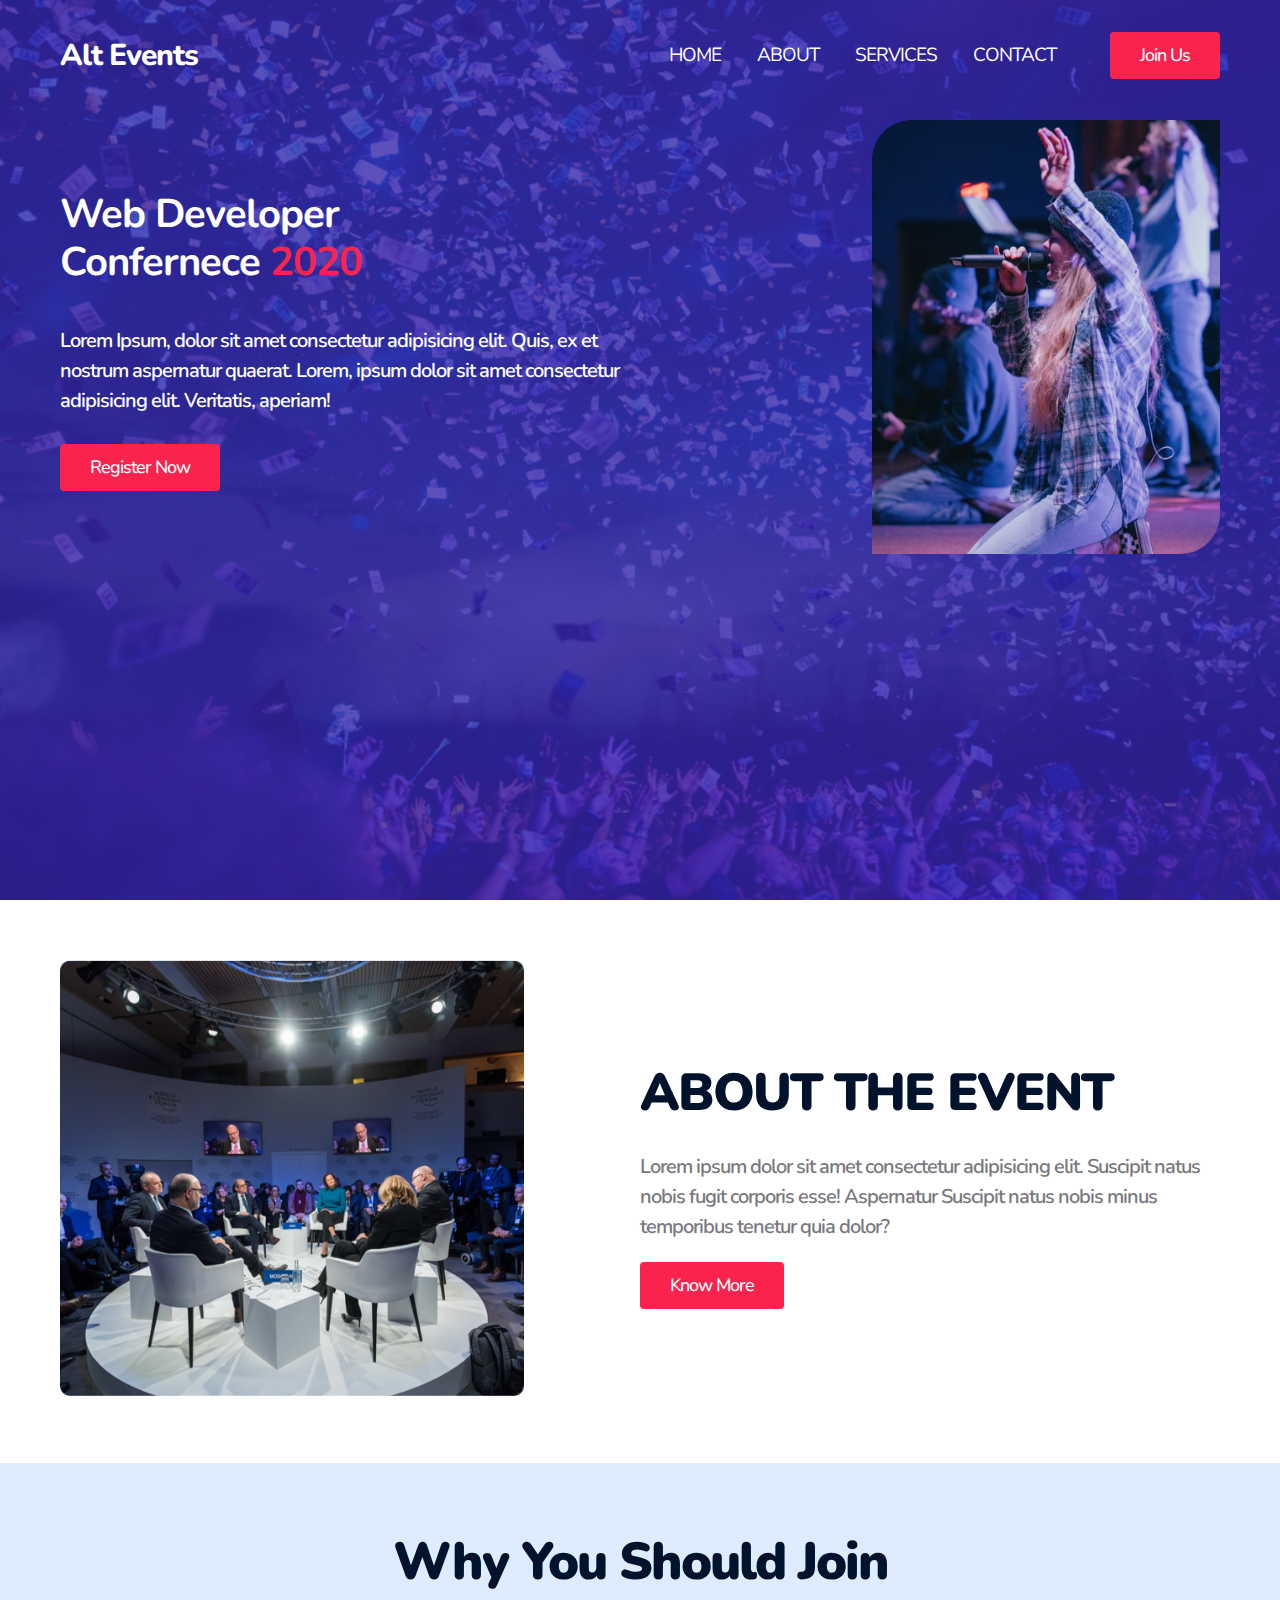
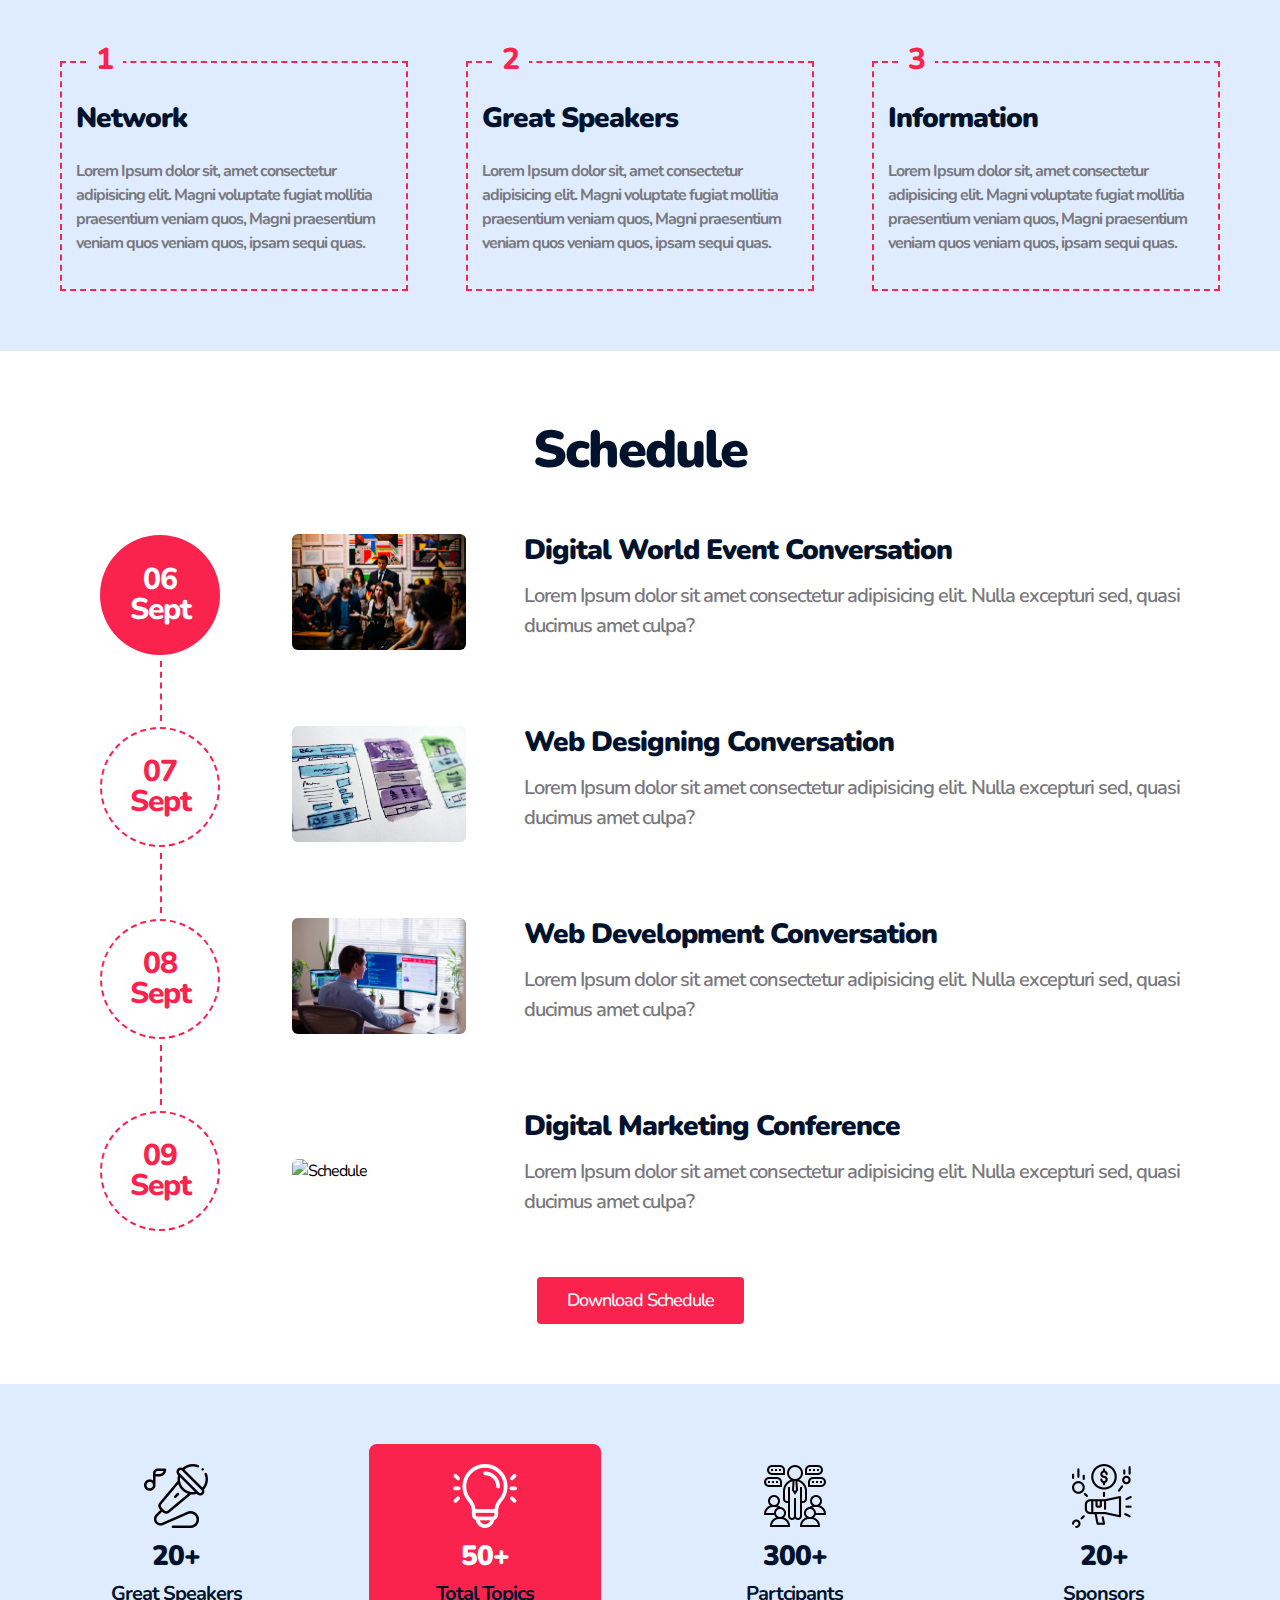
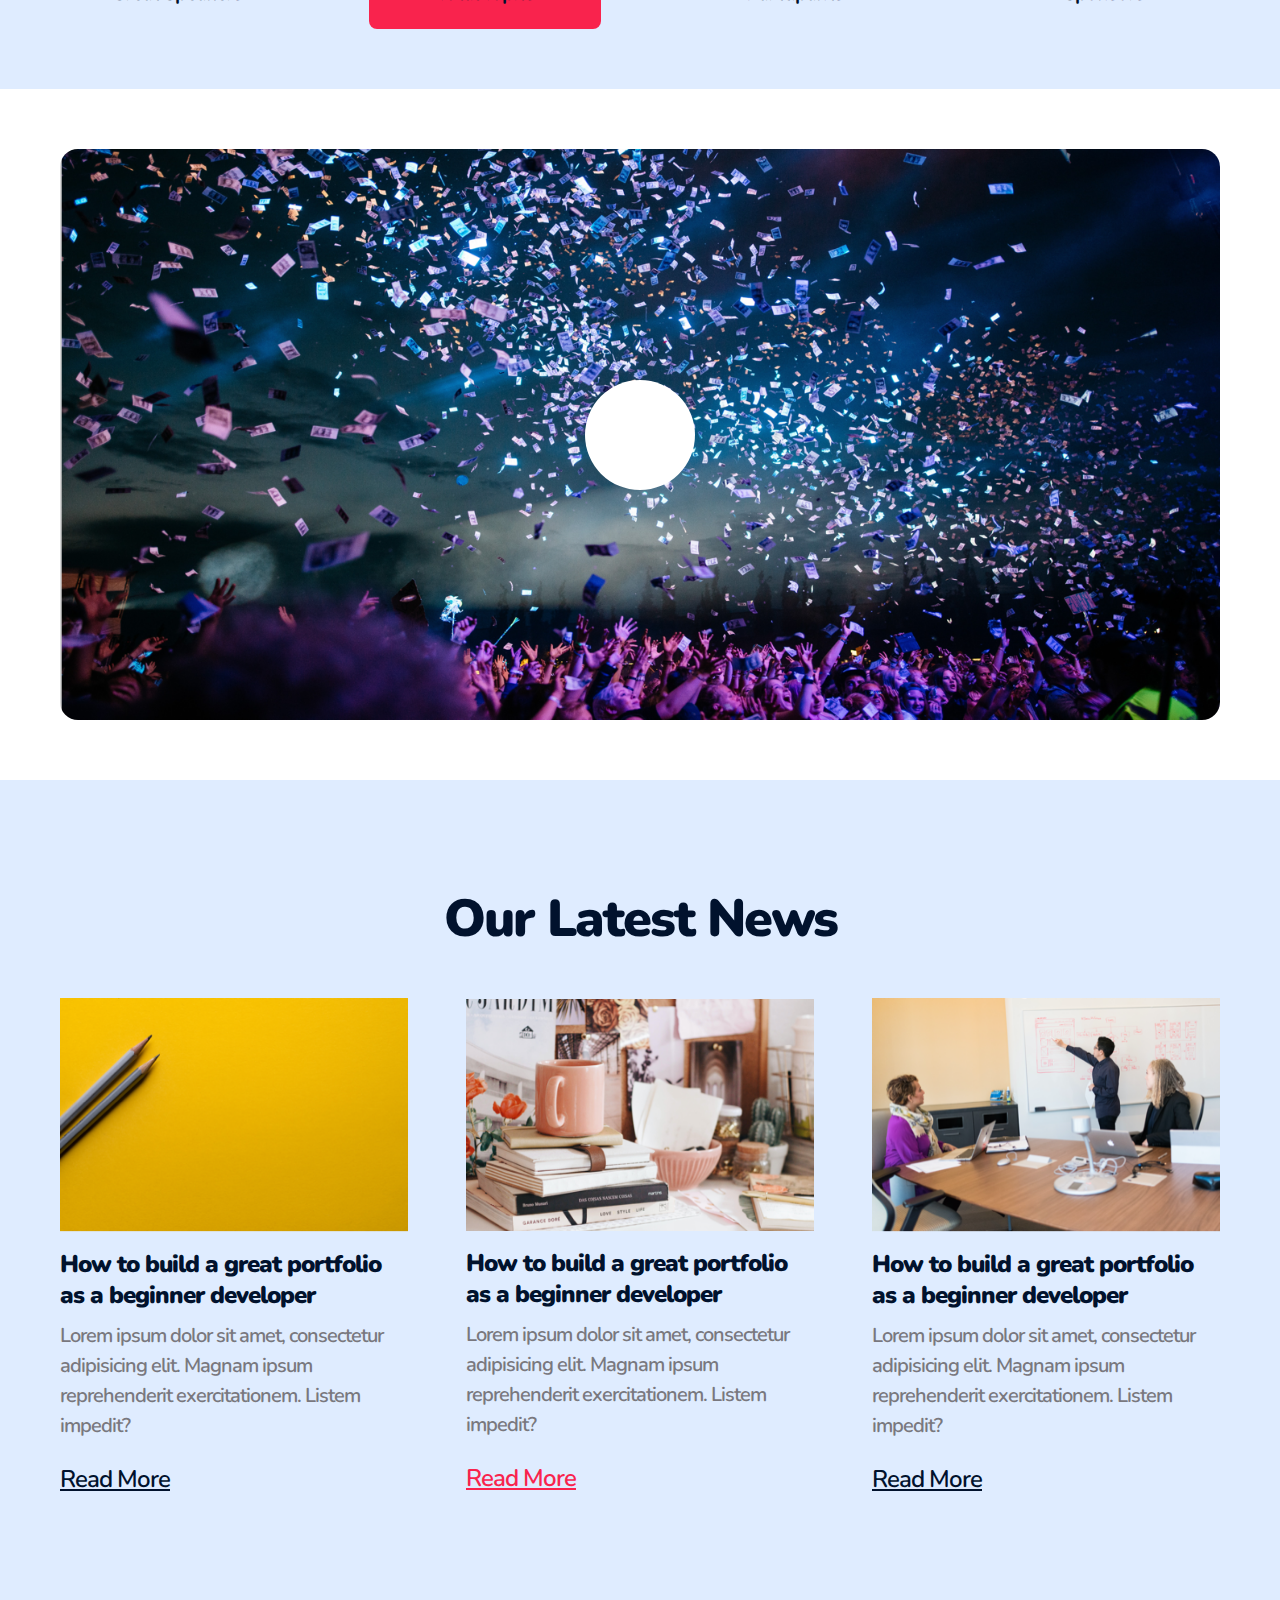
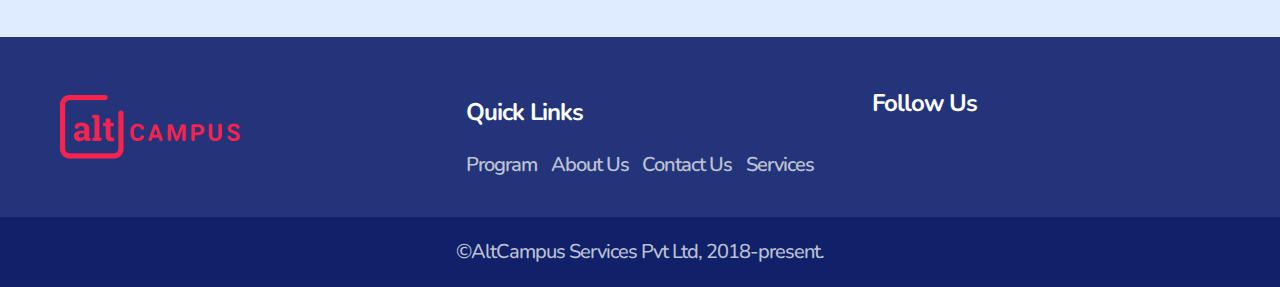
==== block-BHaacn/index.html @ 55eaadce "v1" ====
<!DOCTYPE html>
<html lang="en">
<head>
    <meta charset="UTF-8">
    <meta http-equiv="X-UA-Compatible" content="IE=edge">
    <meta name="viewport" content="width=device-width, initial-scale=1.0">
    <!-- CSS -->
    <link rel="stylesheet" href="root/css/style.css">
    <!-- Fonts -->
    <link rel="preconnect" href="https://fonts.googleapis.com">
<link rel="preconnect" href="https://fonts.gstatic.com" crossorigin>
<link href="https://fonts.googleapis.com/css2?family=Nunito:wght@300;400;500;600;700;800;900&display=swap" rel="stylesheet">

    <!-- Icons -->
    <script src="https://kit.fontawesome.com/0893569ec1.js" crossorigin="anonymous"></script>

    <title></title>
</head>
<body>
    <header class="header">
        <nav class="container flex justify-btwn item-center">
            <a class="logo" href="#">Alt Events</a>
            <ul class="menu flex item-center">
                <li><a href="#">home</a></li>
                <li><a href="#">about</a></li>
                <li><a href="#">services</a></li>
                <li><a href="#">contact</a></li>
                <li class="padright0"><a class="btn" href="#">join us</a></li>
            </ul>
        </nav>        
    </header>
    <main>
        <!-- Banner -->
        <section class="banner space120">
            <article class="flex justify-btwn item-center container">
                <div class="flex50">
                    <h1>Web Developer <br>
                        Confernece <strong class="primary">2020</strong></h1>
                    <p class="space40">Lorem Ipsum, dolor sit amet consectetur adipisicing elit. Quis, ex et nostrum aspernatur quaerat. Lorem, ipsum dolor sit amet consectetur adipisicing elit. Veritatis, aperiam!</p>
                    <a class="btn" href="#">register now</a>
                </div>
                <div class="flex30">
                    <img class="width100" src="root/media/hero.png" alt="AltEvent">
                </div>
            </article>
        </section>
        <!-- About -->
        <section class="about space60">
            <article class="container flex item-center justify-btwn">
                <div class="flex40">
                    <img class="width100" src="root/media/about.png" alt="About">
                </div>
                <div class="flex50">
                    <h2 class="heading">About the event</h2>
                    <p class="space20">Lorem ipsum dolor sit amet consectetur adipisicing elit. Suscipit natus nobis fugit corporis esse! Aspernatur Suscipit natus nobis minus temporibus tenetur quia dolor?</p>
                    <a class="btn" href="#">know more</a>
                </div>
            </article>
        </section>
        <!-- Join -->
        <section class="join space60">
            <div class="container">
                <h2 class="heading center">Why You Should Join</h2>
                <div class="flex justify-btwn item-center space60 padbtm0">
                    <article class="flex30">
                        <div class="txt">
                            <span class="article-no heading">1</span>
                            <h3 class="heading">Network</h3>
                            <p>Lorem Ipsum dolor sit, amet consectetur adipisicing elit. Magni voluptate fugiat mollitia praesentium veniam quos, Magni praesentium veniam quos veniam quos, ipsam sequi quas.</p>
                        </div>
                    </article>
                    <article class="flex30">
                        <div class="txt">
                            <span class="article-no heading">2</span>
                            <h3 class="heading">Great Speakers</h3>
                            <p>Lorem Ipsum dolor sit, amet consectetur adipisicing elit. Magni voluptate fugiat mollitia praesentium veniam quos, Magni praesentium veniam quos veniam quos, ipsam sequi quas.</p>
                        </div>
                    </article>
                    <article class="flex30">
                        <div class="txt">
                            <span class="article-no heading">3</span>
                            <h3 class="heading">Information</h3>
                            <p>Lorem Ipsum dolor sit, amet consectetur adipisicing elit. Magni voluptate fugiat mollitia praesentium veniam quos, Magni praesentium veniam quos veniam quos, ipsam sequi quas.</p>
                        </div>
                    </article>
                </div>
            </div>
        </section>
        <!-- Schedule -->
        <section class="schedule space60">
            <div class="container">
                <h2 class="heading center">Schedule</h2>
                <div class="space40">
                    <article class="flex item-center justify-btwn">
                        <div class="flex15">
                            <time class="active center" datetime="">06 <br>
                                Sept</time>
                        </div>
                        <div class="flex15">
                            <img class="width100" src="root/media/schedule-01.jpg" alt="Schedule">
                        </div>
                        <div class="flex60">
                            <h3 class="heading">Digital World Event Conversation</h3>
                            <p>Lorem Ipsum dolor sit amet consectetur adipisicing elit. Nulla excepturi sed, quasi ducimus amet culpa?</p>
                        </div>
                    </article>
                    <div class="line"></div>
                    <article class="flex item-center justify-btwn">
                        <div class="flex15">
                            <time class="center" datetime="">07 <br>
                                Sept</time>
                        </div>
                        <div class="flex15">
                            <img class="width100" src="root/media/schedule-02.jpg" alt="Schedule">
                        </div>
                        <div class="flex60">
                            <h3 class="heading">Web Designing Conversation</h3>
                            <p>Lorem Ipsum dolor sit amet consectetur adipisicing elit. Nulla excepturi sed, quasi ducimus amet culpa?</p>
                        </div>
                    </article>
                    <div class="line"></div>
                    <article class="flex item-center justify-btwn">
                        <div class="flex15">
                            <time class="center" datetime="">08 <br>
                                Sept</time>
                        </div>
                        <div class="flex15">
                            <img class="width100" src="root/media/schedule-03.jpg" alt="Schedule">
                        </div>
                        <div class="flex60">
                            <h3 class="heading">Web Development Conversation</h3>
                            <p>Lorem Ipsum dolor sit amet consectetur adipisicing elit. Nulla excepturi sed, quasi ducimus amet culpa?</p>
                        </div>
                    </article>    
                    <div class="line"></div>
                    <article class="flex item-center justify-btwn">
                        <div class="flex15">
                            <time class="center" datetime="">09 <br>
                                Sept</time>
                        </div>
                        <div class="flex15">
                            <img class="width100" src="root/media/schedule-04.jpg" alt="Schedule">
                        </div>
                        <div class="flex60">
                            <h3 class="heading">Digital Marketing Conference</h3>
                            <p>Lorem Ipsum dolor sit amet consectetur adipisicing elit. Nulla excepturi sed, quasi ducimus amet culpa?</p>
                        </div>
                    </article>
                </div>
                <div class="download">
                    <a class="btn space40" href="#">Download Schedule</a>
                </div>
            </div>
        </section>
        <!-- Call to Action -->
        <section class="cta space60">
            <div class="container flex justify-btwn item-center">
                <div class="box flex20 center">
                    <img src="root/media/speaker.png" alt="Speaker">
                    <h3 class="heading">20+</h3>
                    <h5>Great Speakers</h5>
                </div>
                <div class="box flex20 active center">
                    <img src="root/media/idea.png" alt="Idea">
                    <h3 class="heading">50+</h3>
                    <h5>Total Topics</h5>
                </div>
                <div class="box flex20 center">
                    <img src="root/media/participants.png" alt="Partcipants">
                    <h3 class="heading">300+</h3>
                    <h5>Partcipants</h5>
                </div>
                <div class="box flex20 center">
                    <img src="root/media/sponsor.png" alt="Sponsor">
                    <h3 class="heading">20+</h3>
                    <h5>Sponsors</h5>
                </div>
            </div>
        </section>
        <!-- Video -->
        <section class="video space60">
            <div class="container flex flex-center">
                <img class="width100" src="root/media/banner.png" alt="Banner">
                <div class="play-btn">
                    <a class="flex flex-center" href="#">
                        <i class="fas fa-play"></i>
                    </a>    
                </div>
            </div>
        </section>
        <!-- News -->
        <section class="news space60">
            <div class="container">
                <h2 class="heading center space40">Our Latest News</h2>
                <div class="flex item-center justify-btwn">
                    <article class="flex30">
                        <div>
                            <img class="width100" src="root/media/news-01.png" alt="News">
                        </div>
                        <div>
                            <h4 class="heading">How to build a great portfolio as a beginner developer</h4>
                            <p>Lorem ipsum dolor sit amet, consectetur adipisicing elit. Magnam ipsum reprehenderit exercitationem. Listem impedit?</p>
                            <a href="#">Read More</a>    
                        </div>
                    </article>
                    <article class="flex30">
                        <div>
                            <img class="width100" src="root/media/news-02.png" alt="News">
                        </div>
                        <div>
                            <h4 class="heading">How to build a great portfolio as a beginner developer</h4>
                            <p>Lorem ipsum dolor sit amet, consectetur adipisicing elit. Magnam ipsum reprehenderit exercitationem. Listem impedit?</p>
                            <a class="active" href="#">Read More</a>    
                        </div>
                    </article>
                    <article class="flex30">
                        <div>
                            <img class="width100" src="root/media/news-03.png" alt="News">
                        </div>
                        <div>
                            <h4 class="heading">How to build a great portfolio as a beginner developer</h4>
                            <p>Lorem ipsum dolor sit amet, consectetur adipisicing elit. Magnam ipsum reprehenderit exercitationem. Listem impedit?</p>
                            <a href="#">Read More</a>    
                        </div>
                    </article>
                </div>
            </div>
        </section>
    </main>
    <!-- Footer -->
    <footer class="footer">
        <!-- Footer Nav -->
        <section class="footer-nav">
            <div class="container flex item-center justify-btwn">
                <div class="logo flex30">
                    <a class="flex item-center" href="#">
                        <img src="root/media/footer-logo.png" alt="AltCampus">
                    </a>
                </div>
                <nav class="flex30">
                    <h3>Quick Links</h3>
                    <ul class="flex item-center justify-btwn">
                        <li><a href="#">Program</a></li>
                        <li><a href="#">About Us</a></li>
                        <li><a href="#">Contact Us</a></li>
                        <li><a href="#">Services</a></li>
                    </ul>
                </nav>
                <nav class="flex30 social">
                    <h3>Follow Us</h3>
                    <ul class="flex item-center">
                        <li>
                            <a href="#">
                                <i class="fab fa-facebook-square"></i>
                            </a>
                        </li>
                        <li>
                            <a href="#">
                                <i class="fab fa-twitter-square"></i>
                            </a>
                        </li>
                    </ul>
                </nav>
            </div>    
        </section>
        <!-- Copyright -->
        <section class="copyright space20 flex flex-center">
            <small>&copy;AltCampus Services Pvt Ltd, 2018-present.</small>            
        </section>
    </footer>
</body>
</html>
---- block-BHaacn/root/css/style.css ----
/* http://meyerweb.com/eric/tools/css/reset/
v2.0 | 20110126
License: none (public domain)
*/
html, body, div, span, applet, object, iframe,
h1, h2, h3, h4, h5, h6, p, blockquote, pre,
a, abbr, acronym, address, big, cite, code,
del, dfn, em, img, ins, kbd, q, s, samp,
small, strike, strong, sub, sup, tt, var,
b, u, i, center,
dl, dt, dd, ol, ul, li,
fieldset, form, label, legend,
table, caption, tbody, tfoot, thead, tr, th, td,
article, aside, canvas, details, embed,
figure, figcaption, footer, header, hgroup, 
menu, nav, output, ruby, section, summary,
time, mark, audio, video {
    margin: 0;
    padding: 0;
    border: 0;
    font-size: 100%;
    font: inherit;
    vertical-align: baseline;
}
/* HTML5 display-role reset for older browsers */
article, aside, details, figcaption, figure, 
footer, header, hgroup, menu, nav, section {
    display: block;
}
body {
    line-height: 1;
}
ol, ul {
    list-style: none;
}
blockquote, q {
    quotes: none;
}
blockquote:before, blockquote:after,
q:before, q:after {
    content: '';
    content: none;
}
table {
    border-collapse: collapse;
    border-spacing: 0;
}


/* CUSTOM */

:root {
    --primary: #F9234D;
    --heading: #01122D;
    --bg: #DFECFF;
    --txt: #79787E;
    --footer-nav: #23347B;
    --footer: #102169;
}

*,
*::before,
*::after {
    box-sizing: border-box;
}


.primary {
    color: #F9234D !important;
}


html {
    font-size: 10px;
}

body {
    font-size: 1.6rem;
    letter-spacing: -1px;
    font-family: 'Nunito', sans-serif;
    line-height: 1.5;
}

a {
    text-decoration: none;
}

.container {
    max-width: 1160px;
    width: 100%;
    margin: 0 auto;
}




/* FLEX */

.flex {
    display: flex;
}

.flex-center {
    justify-content: center;
    align-items: center;
}
.justify-btwn {
    justify-content: space-between;
}

.item-center {
    align-items: center;
}

.flex60 {
    flex: 0 1 60%;
}

.flex50 {
    flex: 0 1 50%;
}

.flex40 {
    flex: 0 1 40%;
}

.flex30 {
    flex: 0 1 30%;
}

.flex20 {
    flex: 0 1 20%;
}

.flex15 {
    flex: 0 1 15%;
}


/* PADDINGS */

.space120 {
    padding: 12rem 0;
}

/* .space80 {
    padding: 8rem 0;
} */

.space60 {
    padding: 6rem 0;
}

.space40 {
    padding: 4rem 0;
}

.space20 {
    padding: 2rem 0;
}

.padbtm0 {
    padding-bottom: 0 !important;
}
.padright0 {
    padding-right: 0 !important;
}


/* WIDTH */

.width100 {
    width: 100%;
}

/* Center */

.center {
    text-align: center;
}

/* HEADING */

.heading {
    color: var(--heading);
    font-weight: 900;
}

/* TXT */

h1 {
    font-size: 4rem;
    font-weight: 700;
    line-height: 1.2;
}

h2 {
    font-size: 5.2rem;
    letter-spacing: -2px;
}

h3 {
    font-size: 2.8rem;
}

h4 {
    font-size: 2.4rem;
    line-height: 1.3;
}

h5 {
    font-size: 2rem;
    font-weight: 700;
    margin-top: .2rem;
    color: var(--heading);
}

p {
    font-weight: 600;
    font-size: 2rem;
    color: var(--txt);
    padding: 1rem 0 2rem 0;
}

/* BUTTON */

.btn {
    display: inline-block;
    font-size: 1.8rem !important;
    font-weight: 500;
    padding: 1rem 3rem;
    color: white;
    background-color: var(--primary);
    border-radius: 4px;
    text-transform: capitalize !important;
}

/* HEADER */

.header {
    padding: 3.2rem 0;
    position: absolute;
    top: 0;
    left: 0;
    width: 100%;
    z-index: 999;
}

.header .logo {
    font-size: 3rem;
    font-weight: 800;
    color: white;
}

.menu a {
    color: white;
    text-transform: uppercase;
    font-size: 1.9rem;
}

.menu li {
    padding: 0 1.8rem;
}

.menu .btn {
    margin-left: 1.8rem;
}


/* BANNER */

.banner {
    background: linear-gradient(rgba(53,37,171,0.8), rgba(53,37,171,0.8)), url(../media/banner.png) no-repeat center;
    background-size: cover;
    height: 100vh;
    position: relative;
    color: white;
}

.banner p {
    color: white;
    padding-bottom: 2.8rem;
}

/* ABOUT */

.about h2 {
    text-transform: uppercase;
}

/* JOIN */

.join {
    background-color: var(--bg);
}


.join p {
    font-size: 1.6rem;
    font-weight: 700;
}

.join h3 {
    padding: 1rem 0;
}

.join article {
    border: 2px dashed var(--primary);
    padding: 1.4rem;
    height: 100%;
}

.join article .txt {
    position: relative;
    margin-top: -4.5rem;
}

.article-no {
    color: var(--primary) !important;
    font-size: 3rem;
    font-weight: 800;
    padding: 0.5rem 1rem;
    background-color: var(--bg);
    display: inline-block;
    margin-left: 1rem;
}

/* SCHEDULE */

.schedule time {
    display: inline-block;
    margin-left: 4rem;
    border-radius: 50%;
    width: 12rem;
    height: 12rem;
    border: 2px dashed var(--primary);
    display: flex;
    justify-content: center;
    align-items: center;
    font-size: 3rem;
    line-height: 1;
    color: var(--primary);
    font-weight: 800;
}

.schedule time.active {
    background-color: var(--primary);
    color: white;
}

.schedule img {
    border-radius: 6px;
}

.schedule .line {
    padding: 3rem 0;
    border-left: 2px dashed var(--primary);
    margin-left: 10rem;
}

.download {
    display: flex;
    justify-content: center;
    align-items: center;
}

/* CTA */

.cta {
    background-color: var(--bg);
}
.cta .box {
    padding: 2rem;
    border-radius: 8px;
}

.cta .box.active {
    background-color: var(--primary);
}

.active h3, .active h4 {
    color: white;
}

/* Video */

.video img {
    border-radius: 18px;
    position: relative;
}

.play-btn {
    position: absolute;
}
.play-btn a {
    width: 11rem;
    height: 11rem;
    border-radius: 50%;
    background-color: white;
    color: var(--primary);
    font-size: 3.6rem;
}

/* NEWS */

.news {
    background-color: var(--bg);
    padding-bottom: 14rem;
}

.news article img{
    margin-bottom: 1rem;
}

.news article a {
    font-size: 2.4rem;
    font-weight: 600;
    color: var(--heading);
    text-decoration: underline;
}

.news article a.active {
    color: var(--primary) !important;
}


/* Footer */

.footer a {
    color: #BCC0D2 !important;
    color: var(--txt);
}

.footer-nav {
    background-color: var(--footer-nav);
    color: white;
    padding: 2.8rem 0;
}

.footer-nav h3 {
    padding: 2rem 0;
    font-size: 2.4rem;
    font-weight: 700;
}

.footer nav li {
    font-size: 2rem;
    font-weight: 600;
}

.footer .social a {
    font-size: 3.2rem;
    margin-right: 3.2rem;
}

.footer .copyright {
    background-color: var(--footer);
    color: #BCC0D2 !important;
    font-size: 2rem;
    font-weight: 500;
}
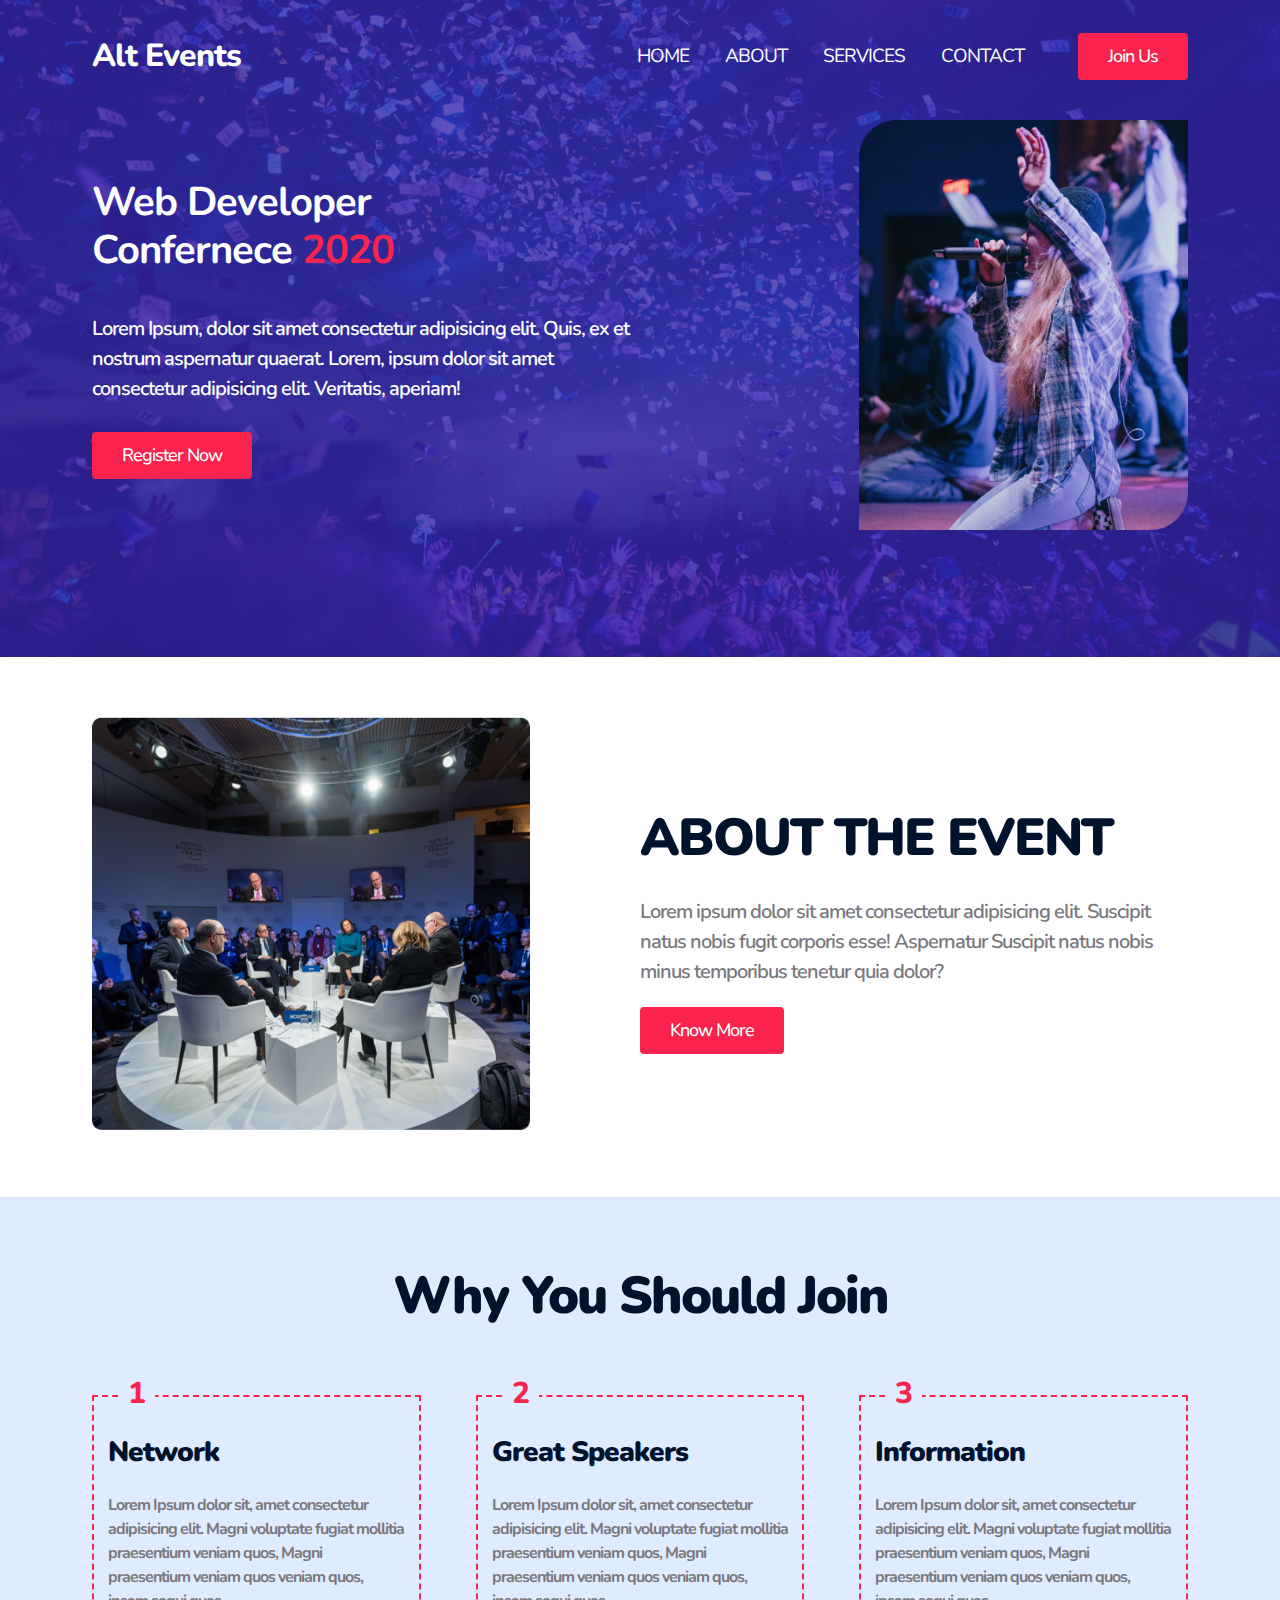
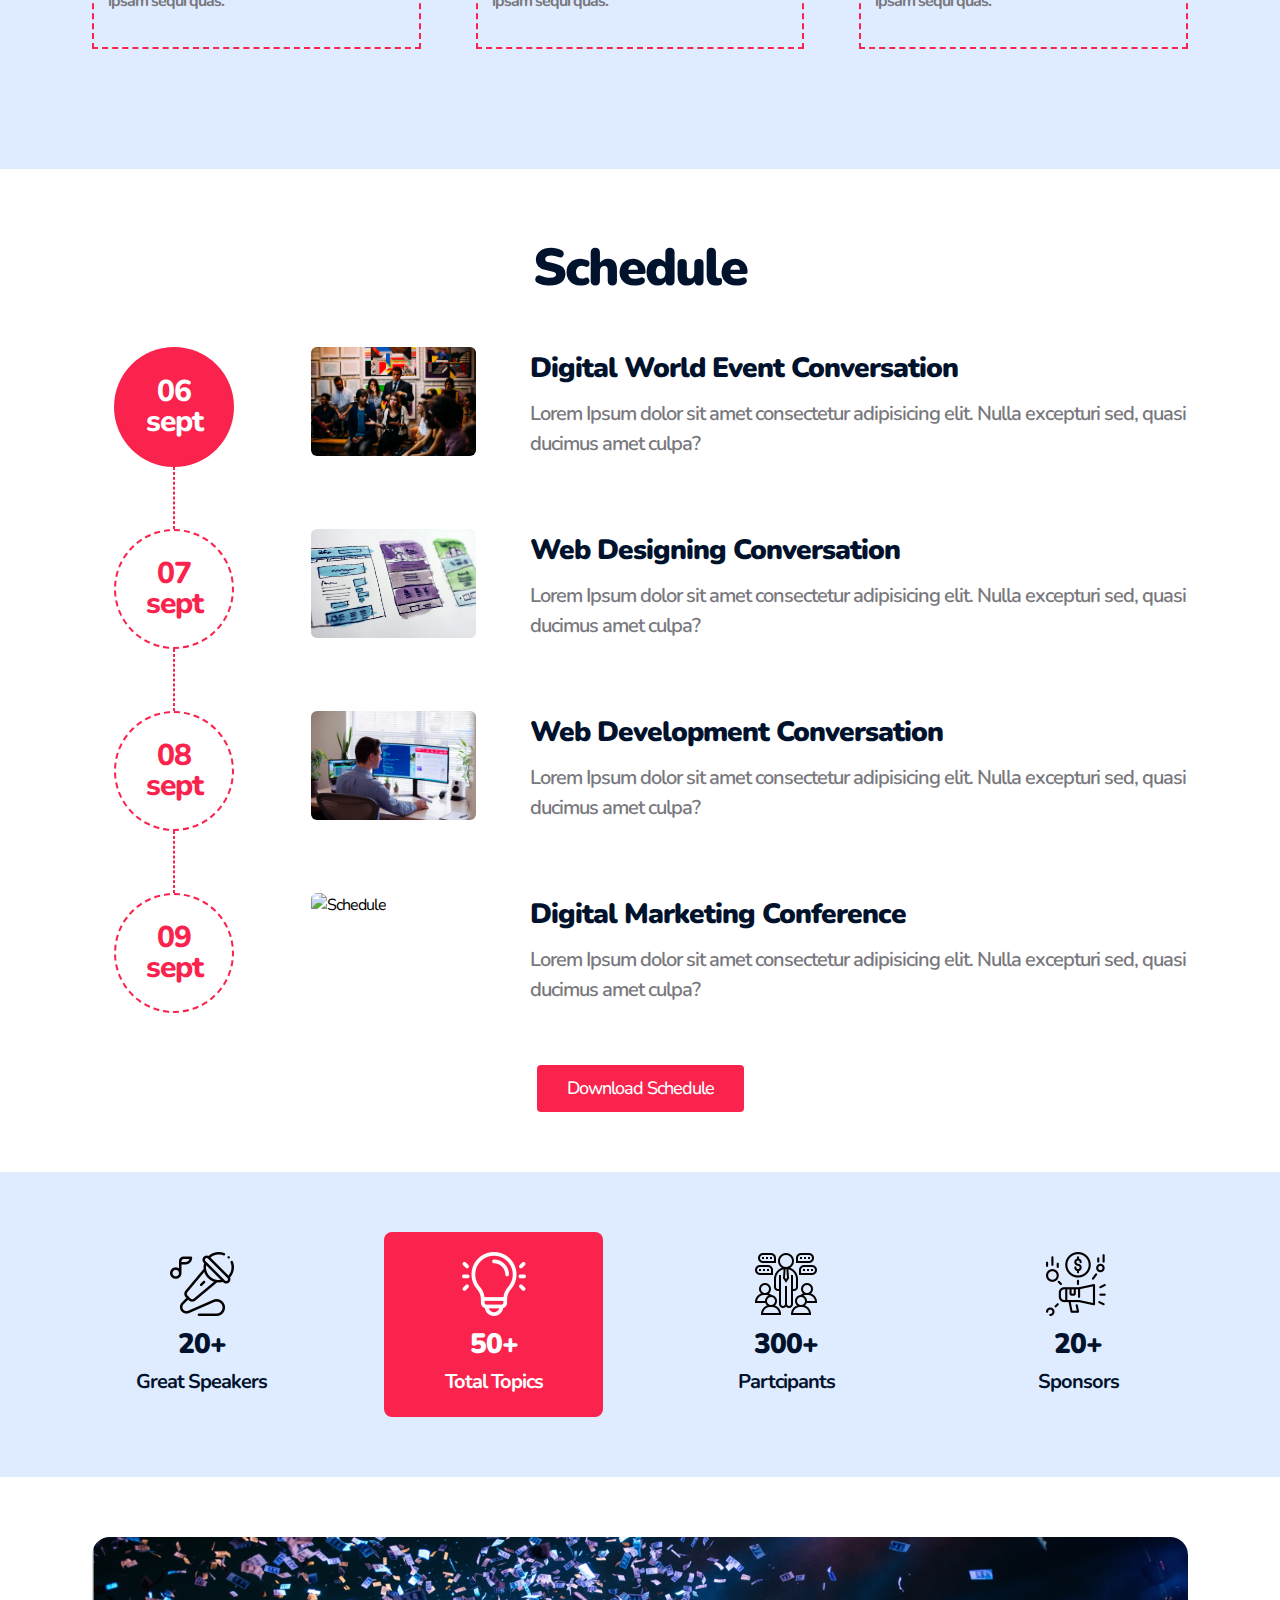
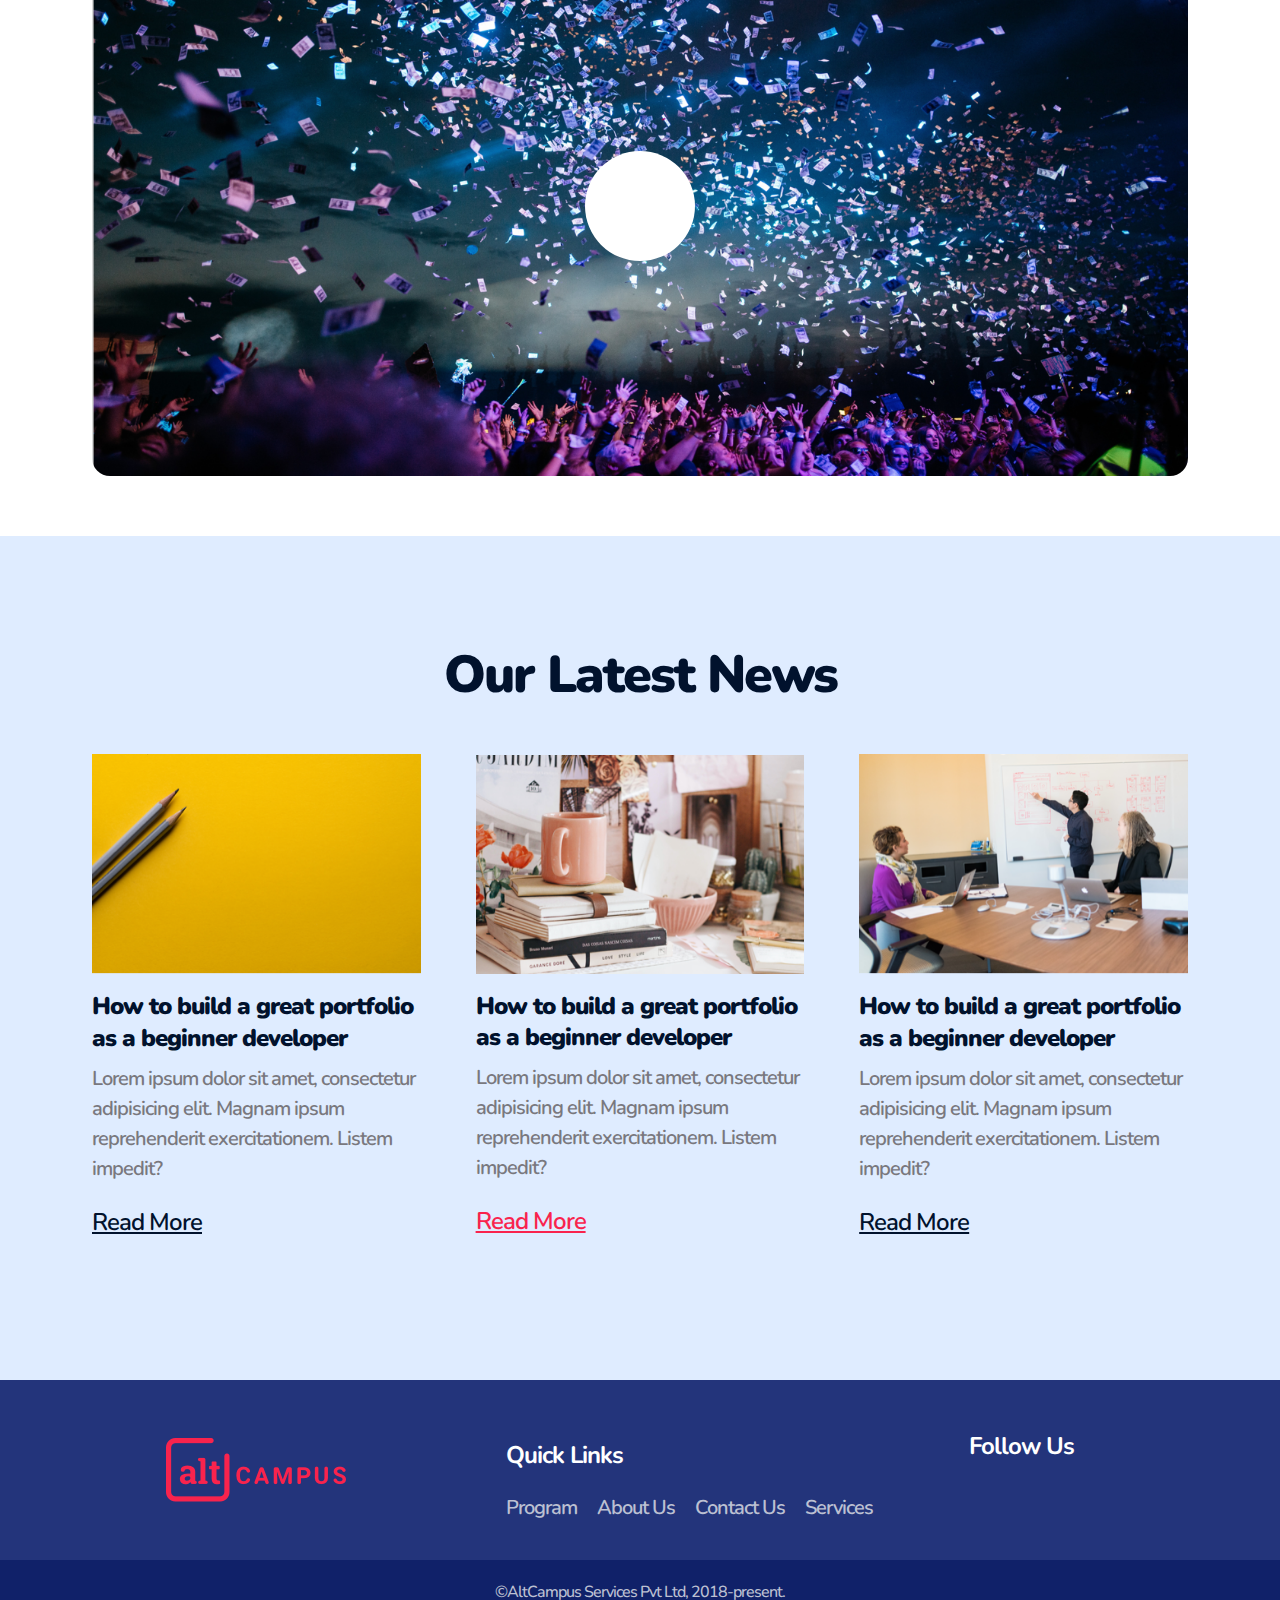
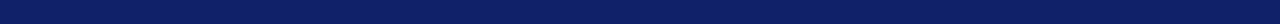
==== commit 3eebd94a: "v2" ====
--- a/block-BHaacn/index.html
+++ b/block-BHaacn/index.html
@@ -32,25 +32,25 @@
     <main>
         <!-- Banner -->
         <section class="banner space120">
-            <article class="flex justify-btwn item-center container">
-                <div class="flex50">
+            <article class="flex justify-btwn item-center container wrap">
+                <div class="txt flex50 mobi-flex">
                     <h1>Web Developer <br>
                         Confernece <strong class="primary">2020</strong></h1>
                     <p class="space40">Lorem Ipsum, dolor sit amet consectetur adipisicing elit. Quis, ex et nostrum aspernatur quaerat. Lorem, ipsum dolor sit amet consectetur adipisicing elit. Veritatis, aperiam!</p>
                     <a class="btn" href="#">register now</a>
                 </div>
-                <div class="flex30">
+                <div class="img flex30 mobi-flex">
                     <img class="width100" src="root/media/hero.png" alt="AltEvent">
                 </div>
             </article>
         </section>
         <!-- About -->
         <section class="about space60">
-            <article class="container flex item-center justify-btwn">
-                <div class="flex40">
+            <article class="container flex item-center justify-btwn wrap">
+                <div class="flex40 mobi-flex">
                     <img class="width100" src="root/media/about.png" alt="About">
                 </div>
-                <div class="flex50">
+                <div class="flex50 mobi-flex">
                     <h2 class="heading">About the event</h2>
                     <p class="space20">Lorem ipsum dolor sit amet consectetur adipisicing elit. Suscipit natus nobis fugit corporis esse! Aspernatur Suscipit natus nobis minus temporibus tenetur quia dolor?</p>
                     <a class="btn" href="#">know more</a>
@@ -61,22 +61,22 @@
         <section class="join space60">
             <div class="container">
                 <h2 class="heading center">Why You Should Join</h2>
-                <div class="flex justify-btwn item-center space60 padbtm0">
-                    <article class="flex30">
+                <div class="flex justify-btwn item-center wrap space60">
+                    <article class="flex30 mobi-flex">
                         <div class="txt">
                             <span class="article-no heading">1</span>
                             <h3 class="heading">Network</h3>
                             <p>Lorem Ipsum dolor sit, amet consectetur adipisicing elit. Magni voluptate fugiat mollitia praesentium veniam quos, Magni praesentium veniam quos veniam quos, ipsam sequi quas.</p>
                         </div>
                     </article>
-                    <article class="flex30">
+                    <article class="flex30 mobi-flex">
                         <div class="txt">
                             <span class="article-no heading">2</span>
                             <h3 class="heading">Great Speakers</h3>
                             <p>Lorem Ipsum dolor sit, amet consectetur adipisicing elit. Magni voluptate fugiat mollitia praesentium veniam quos, Magni praesentium veniam quos veniam quos, ipsam sequi quas.</p>
                         </div>
                     </article>
-                    <article class="flex30">
+                    <article class="flex30 mobi-flex">
                         <div class="txt">
                             <span class="article-no heading">3</span>
                             <h3 class="heading">Information</h3>
@@ -91,57 +91,62 @@
             <div class="container">
                 <h2 class="heading center">Schedule</h2>
                 <div class="space40">
-                    <article class="flex item-center justify-btwn">
-                        <div class="flex15">
-                            <time class="active center" datetime="">06 <br>
-                                Sept</time>
-                        </div>
-                        <div class="flex15">
+                    <article class="flex justify-btwn wrap">
+                        <div class="flex15 mobi-flex mabot0">
+                            <div class="date center active flex flex-center">
+                                <time datetime="">06 <br> sept</time>
+                            </div>
+                            <div class="line"></div>
+                        </div>
+                        <div class="flex15 mobi-flex">
                             <img class="width100" src="root/media/schedule-01.jpg" alt="Schedule">
                         </div>
-                        <div class="flex60">
+                        <div class="txt flex60 mobi-flex">
                             <h3 class="heading">Digital World Event Conversation</h3>
                             <p>Lorem Ipsum dolor sit amet consectetur adipisicing elit. Nulla excepturi sed, quasi ducimus amet culpa?</p>
                         </div>
                     </article>
-                    <div class="line"></div>
-                    <article class="flex item-center justify-btwn">
-                        <div class="flex15">
-                            <time class="center" datetime="">07 <br>
-                                Sept</time>
-                        </div>
-                        <div class="flex15">
+                    <article class="flex justify-btwn wrap">
+                        <div class="flex15 mobi-flex mabot0">
+                            <div class="date center flex flex-center">
+                                <time datetime="">07 <br> sept</time>
+                            </div>
+                            <div class="line"></div>
+                        </div>
+                        <div class="flex15 mobi-flex">
                             <img class="width100" src="root/media/schedule-02.jpg" alt="Schedule">
                         </div>
-                        <div class="flex60">
+                        <div class="txt flex60 mobi-flex">
                             <h3 class="heading">Web Designing Conversation</h3>
                             <p>Lorem Ipsum dolor sit amet consectetur adipisicing elit. Nulla excepturi sed, quasi ducimus amet culpa?</p>
                         </div>
                     </article>
-                    <div class="line"></div>
-                    <article class="flex item-center justify-btwn">
-                        <div class="flex15">
-                            <time class="center" datetime="">08 <br>
-                                Sept</time>
-                        </div>
-                        <div class="flex15">
+                    <article class="flex justify-btwn wrap">
+                        <div class="flex15 mobi-flex mabot0">
+                            <div class="date center flex flex-center">
+                                <time datetime="">08 <br> sept</time>
+                            </div>
+                            <div class="line"></div>
+                        </div>
+                        <div class="flex15 mobi-flex">
                             <img class="width100" src="root/media/schedule-03.jpg" alt="Schedule">
                         </div>
-                        <div class="flex60">
+                        <div class="txt flex60 mobi-flex">
                             <h3 class="heading">Web Development Conversation</h3>
                             <p>Lorem Ipsum dolor sit amet consectetur adipisicing elit. Nulla excepturi sed, quasi ducimus amet culpa?</p>
                         </div>
-                    </article>    
-                    <div class="line"></div>
-                    <article class="flex item-center justify-btwn">
-                        <div class="flex15">
-                            <time class="center" datetime="">09 <br>
-                                Sept</time>
-                        </div>
-                        <div class="flex15">
+                    </article>
+                    <article class="flex justify-btwn wrap">
+                        <div class="flex15 mobi-flex mabot0">
+                            <div class="date center flex flex-center">
+                                <time datetime="">09 <br> sept</time>
+                            </div>
+                            <div class="line dnone"></div>
+                        </div>
+                        <div class="flex15 mobi-flex">
                             <img class="width100" src="root/media/schedule-04.jpg" alt="Schedule">
                         </div>
-                        <div class="flex60">
+                        <div class="txt flex60 mobi-flex">
                             <h3 class="heading">Digital Marketing Conference</h3>
                             <p>Lorem Ipsum dolor sit amet consectetur adipisicing elit. Nulla excepturi sed, quasi ducimus amet culpa?</p>
                         </div>
@@ -154,23 +159,23 @@
         </section>
         <!-- Call to Action -->
         <section class="cta space60">
-            <div class="container flex justify-btwn item-center">
-                <div class="box flex20 center">
+            <div class="container flex justify-btwn item-center wrap">
+                <div class="box flex20 mobi-flex center">
                     <img src="root/media/speaker.png" alt="Speaker">
                     <h3 class="heading">20+</h3>
                     <h5>Great Speakers</h5>
                 </div>
-                <div class="box flex20 active center">
+                <div class="box flex20 mobi-flex active center">
                     <img src="root/media/idea.png" alt="Idea">
                     <h3 class="heading">50+</h3>
                     <h5>Total Topics</h5>
                 </div>
-                <div class="box flex20 center">
+                <div class="box flex20 mobi-flex center">
                     <img src="root/media/participants.png" alt="Partcipants">
                     <h3 class="heading">300+</h3>
                     <h5>Partcipants</h5>
                 </div>
-                <div class="box flex20 center">
+                <div class="box flex20 mobi-flex center">
                     <img src="root/media/sponsor.png" alt="Sponsor">
                     <h3 class="heading">20+</h3>
                     <h5>Sponsors</h5>
@@ -192,8 +197,8 @@
         <section class="news space60">
             <div class="container">
                 <h2 class="heading center space40">Our Latest News</h2>
-                <div class="flex item-center justify-btwn">
-                    <article class="flex30">
+                <div class="flex item-center justify-btwn wrap">
+                    <article class="flex30 mobi-flex">
                         <div>
                             <img class="width100" src="root/media/news-01.png" alt="News">
                         </div>
@@ -203,7 +208,7 @@
                             <a href="#">Read More</a>    
                         </div>
                     </article>
-                    <article class="flex30">
+                    <article class="flex30 mobi-flex">
                         <div>
                             <img class="width100" src="root/media/news-02.png" alt="News">
                         </div>
@@ -213,7 +218,7 @@
                             <a class="active" href="#">Read More</a>    
                         </div>
                     </article>
-                    <article class="flex30">
+                    <article class="flex30 mobi-flex">
                         <div>
                             <img class="width100" src="root/media/news-03.png" alt="News">
                         </div>
@@ -231,24 +236,24 @@
     <footer class="footer">
         <!-- Footer Nav -->
         <section class="footer-nav">
-            <div class="container flex item-center justify-btwn">
-                <div class="logo flex30">
-                    <a class="flex item-center" href="#">
+            <div class="container flex item-center justify-btwn wrap">
+                <div class="logo flex30 mobi-flex">
+                    <a class="flex flex-center" href="#">
                         <img src="root/media/footer-logo.png" alt="AltCampus">
                     </a>
                 </div>
-                <nav class="flex30">
+                <nav class="mobi-flex footer-menu">
                     <h3>Quick Links</h3>
-                    <ul class="flex item-center justify-btwn">
-                        <li><a href="#">Program</a></li>
+                    <ul class="flex item-center">
+                        <li><a class="padleft0" href="#">Program</a></li>
                         <li><a href="#">About Us</a></li>
                         <li><a href="#">Contact Us</a></li>
                         <li><a href="#">Services</a></li>
                     </ul>
                 </nav>
-                <nav class="flex30 social">
+                <nav class="flex20 social mobi-flex">
                     <h3>Follow Us</h3>
-                    <ul class="flex item-center">
+                    <ul class="flex">
                         <li>
                             <a href="#">
                                 <i class="fab fa-facebook-square"></i>
--- a/block-BHaacn/root/css/style.css
+++ b/block-BHaacn/root/css/style.css
@@ -69,7 +69,6 @@
     color: #F9234D !important;
 }
 
-
 html {
     font-size: 10px;
 }
@@ -89,10 +88,8 @@
     max-width: 1160px;
     width: 100%;
     margin: 0 auto;
-}
-
-
-
+    padding: 0 3.2rem;
+}
 
 /* FLEX */
 
@@ -104,12 +101,21 @@
     justify-content: center;
     align-items: center;
 }
+
 .justify-btwn {
     justify-content: space-between;
 }
 
+.justify-center {
+    justify-content: center;
+}
+
 .item-center {
     align-items: center;
+}
+
+.flex-col{
+    flex-direction: column;
 }
 
 .flex60 {
@@ -159,12 +165,13 @@
     padding: 2rem 0;
 }
 
-.padbtm0 {
-    padding-bottom: 0 !important;
-}
 .padright0 {
     padding-right: 0 !important;
 }
+.padleft0 {
+    padding-left: 0 !important;
+}
+
 
 
 /* WIDTH */
@@ -247,7 +254,7 @@
 }
 
 .header .logo {
-    font-size: 3rem;
+    font-size: 3.2rem;
     font-weight: 800;
     color: white;
 }
@@ -256,6 +263,9 @@
     color: white;
     text-transform: uppercase;
     font-size: 1.9rem;
+}
+.manu a:hover {
+    color: var(--primary);
 }
 
 .menu li {
@@ -272,8 +282,7 @@
 .banner {
     background: linear-gradient(rgba(53,37,171,0.8), rgba(53,37,171,0.8)), url(../media/banner.png) no-repeat center;
     background-size: cover;
-    height: 100vh;
-    position: relative;
+    width: 100vw;
     color: white;
 }
 
@@ -327,35 +336,36 @@
 
 /* SCHEDULE */
 
+
+.schedule .date.active {
+    background-color: var(--primary);
+    color: white;
+}
+
 .schedule time {
-    display: inline-block;
-    margin-left: 4rem;
+    font-size: 3rem;
+    line-height: 1;
+    font-weight: 800;
+}
+
+.schedule .date {
     border-radius: 50%;
     width: 12rem;
     height: 12rem;
+    margin: 0 auto;
+    color: var(--primary);
     border: 2px dashed var(--primary);
-    display: flex;
-    justify-content: center;
-    align-items: center;
-    font-size: 3rem;
-    line-height: 1;
-    color: var(--primary);
-    font-weight: 800;
-}
-
-.schedule time.active {
-    background-color: var(--primary);
-    color: white;
+}
+
+.line {
+    padding: 3rem 0;
+    border: 1px dashed var(--primary);
+    width: 0;
+    margin: 0 auto;
 }
 
 .schedule img {
     border-radius: 6px;
-}
-
-.schedule .line {
-    padding: 3rem 0;
-    border-left: 2px dashed var(--primary);
-    margin-left: 10rem;
 }
 
 .download {
@@ -378,7 +388,7 @@
     background-color: var(--primary);
 }
 
-.active h3, .active h4 {
+.active h3, .active h5 {
     color: white;
 }
 
@@ -401,6 +411,7 @@
     font-size: 3.6rem;
 }
 
+
 /* NEWS */
 
 .news {
@@ -429,6 +440,11 @@
 .footer a {
     color: #BCC0D2 !important;
     color: var(--txt);
+    font-size: 2rem;
+}
+
+.footer-menu a{
+    padding: 0 1rem;
 }
 
 .footer-nav {
@@ -456,6 +472,116 @@
 .footer .copyright {
     background-color: var(--footer);
     color: #BCC0D2 !important;
-    font-size: 2rem;
+    font-size: 1.6rem;
     font-weight: 500;
+}
+
+
+@media screen and (min-width: 769px) {
+    .dnone {
+        display: none;
+    }    
+}
+
+@media screen and (max-width: 768px) {
+
+    html {
+        font-size: 8px;
+    }
+
+    .container {
+        max-width: 568px;
+        padding: 0 2.2rem;
+    }
+        
+    .mobi-flex {
+        flex: 0 1 100%;
+        margin: 2.4rem 0;
+    }
+    
+    .mabot0 {
+        margin-bottom: -2rem !important;
+    }
+
+    .wrap {
+        flex-wrap: wrap;
+    }
+
+    h2 {
+        font-size: 4rem;
+    }
+
+
+
+    /* Header */
+
+    .header .menu {
+        display: none;
+    }
+
+    /* Banner */
+
+    .banner .txt {
+        order: 1;
+    }
+
+    .banner.space120 {
+        padding-bottom: 6rem;
+    }
+
+    /* Video */
+
+    .video {
+        padding: 4rem 0;
+    }
+    .play-btn a {
+        width: 6rem;
+        height: 6rem;
+        border-radius: 50%;
+        background-color: white;
+        color: var(--primary);
+        font-size: 2.4rem;
+    }
+
+
+
+    /* Footer */
+
+    .footer-nav {
+        text-align: center;
+    }
+    
+    .footer-nav .mobi-flex {
+        margin: 0.5rem 0;
+    } 
+
+    .footer .logo img{
+        width: 50%;
+    }
+
+    .footer .social a {
+        margin: 0 2.2rem;
+    }
+        .social .flex {
+        align-items: center;
+        justify-content: center;
+    }
+
+
+}
+
+
+@media screen and (max-width: 376px) {
+
+
+    html {
+        font-size: 7px;
+    }
+
+    .container {
+        max-width: 276px;
+        padding: 0 1.2rem;
+    }
+    
+    
 }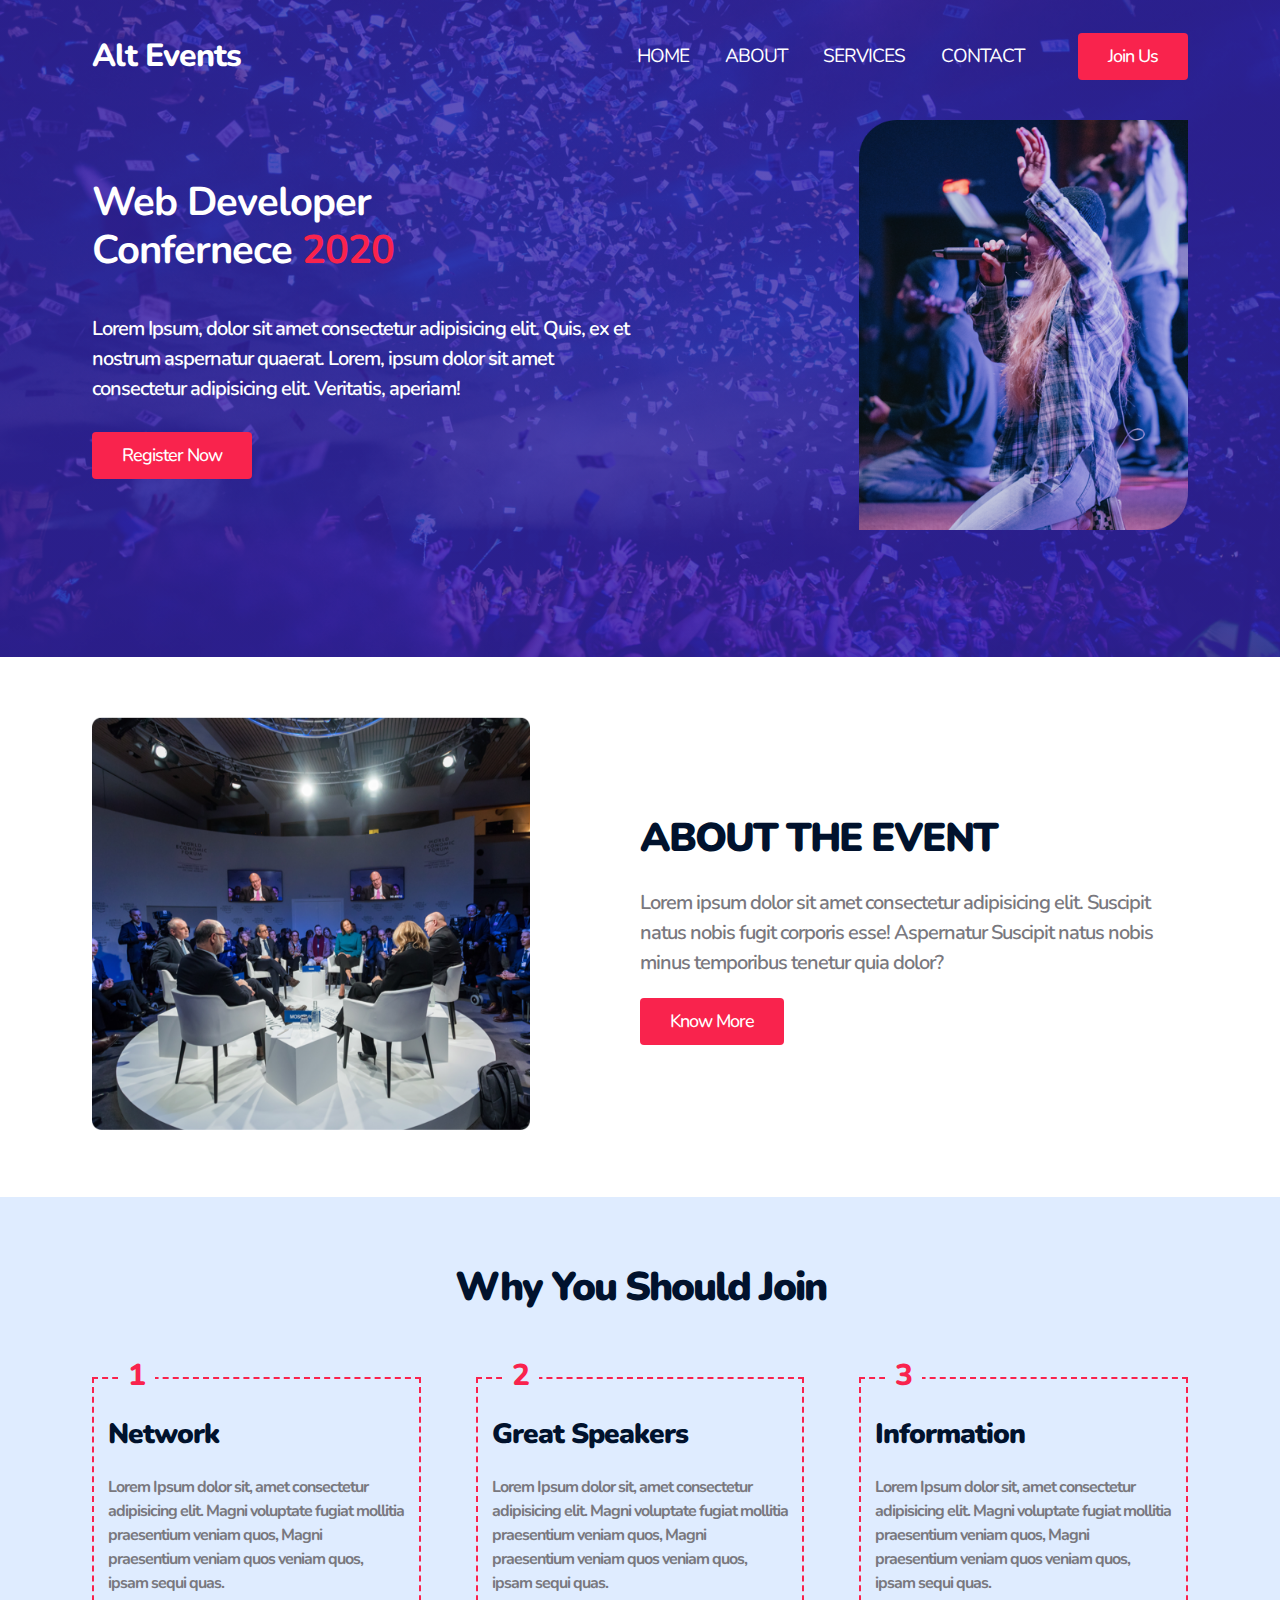
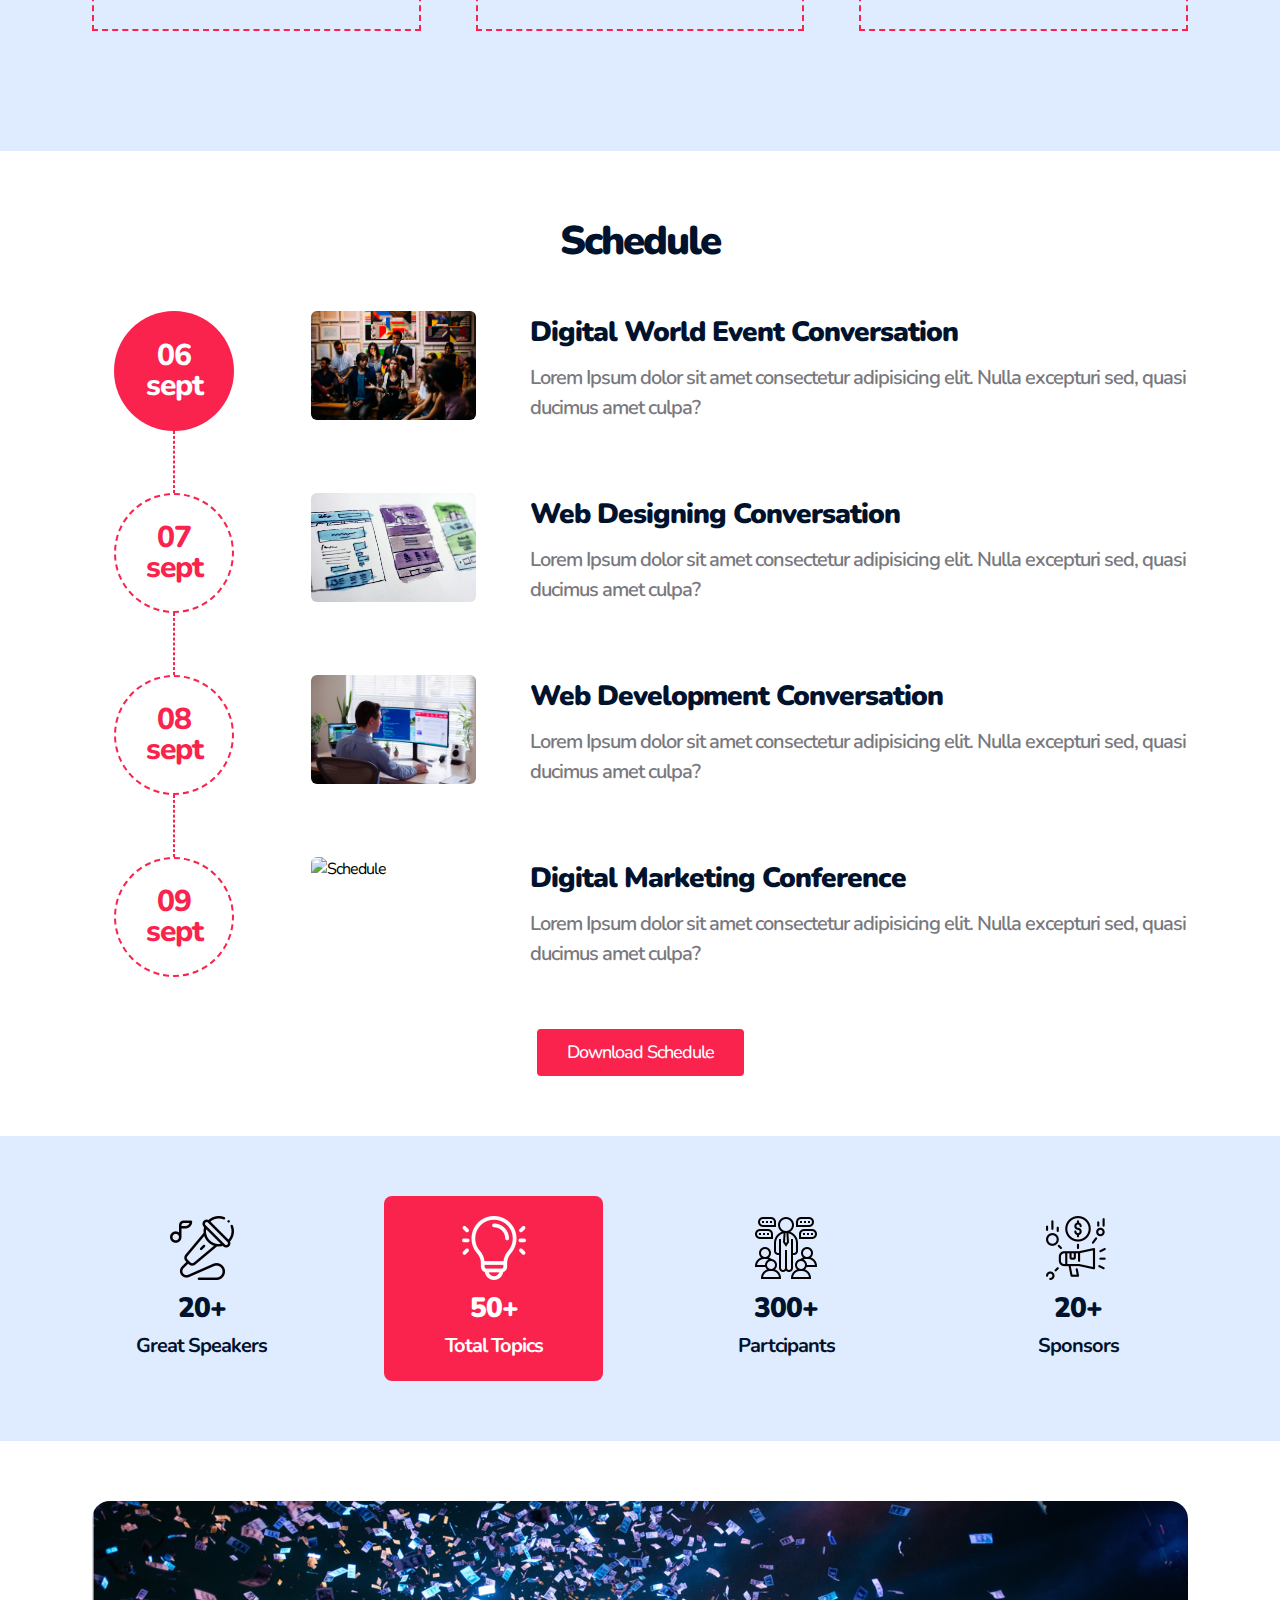
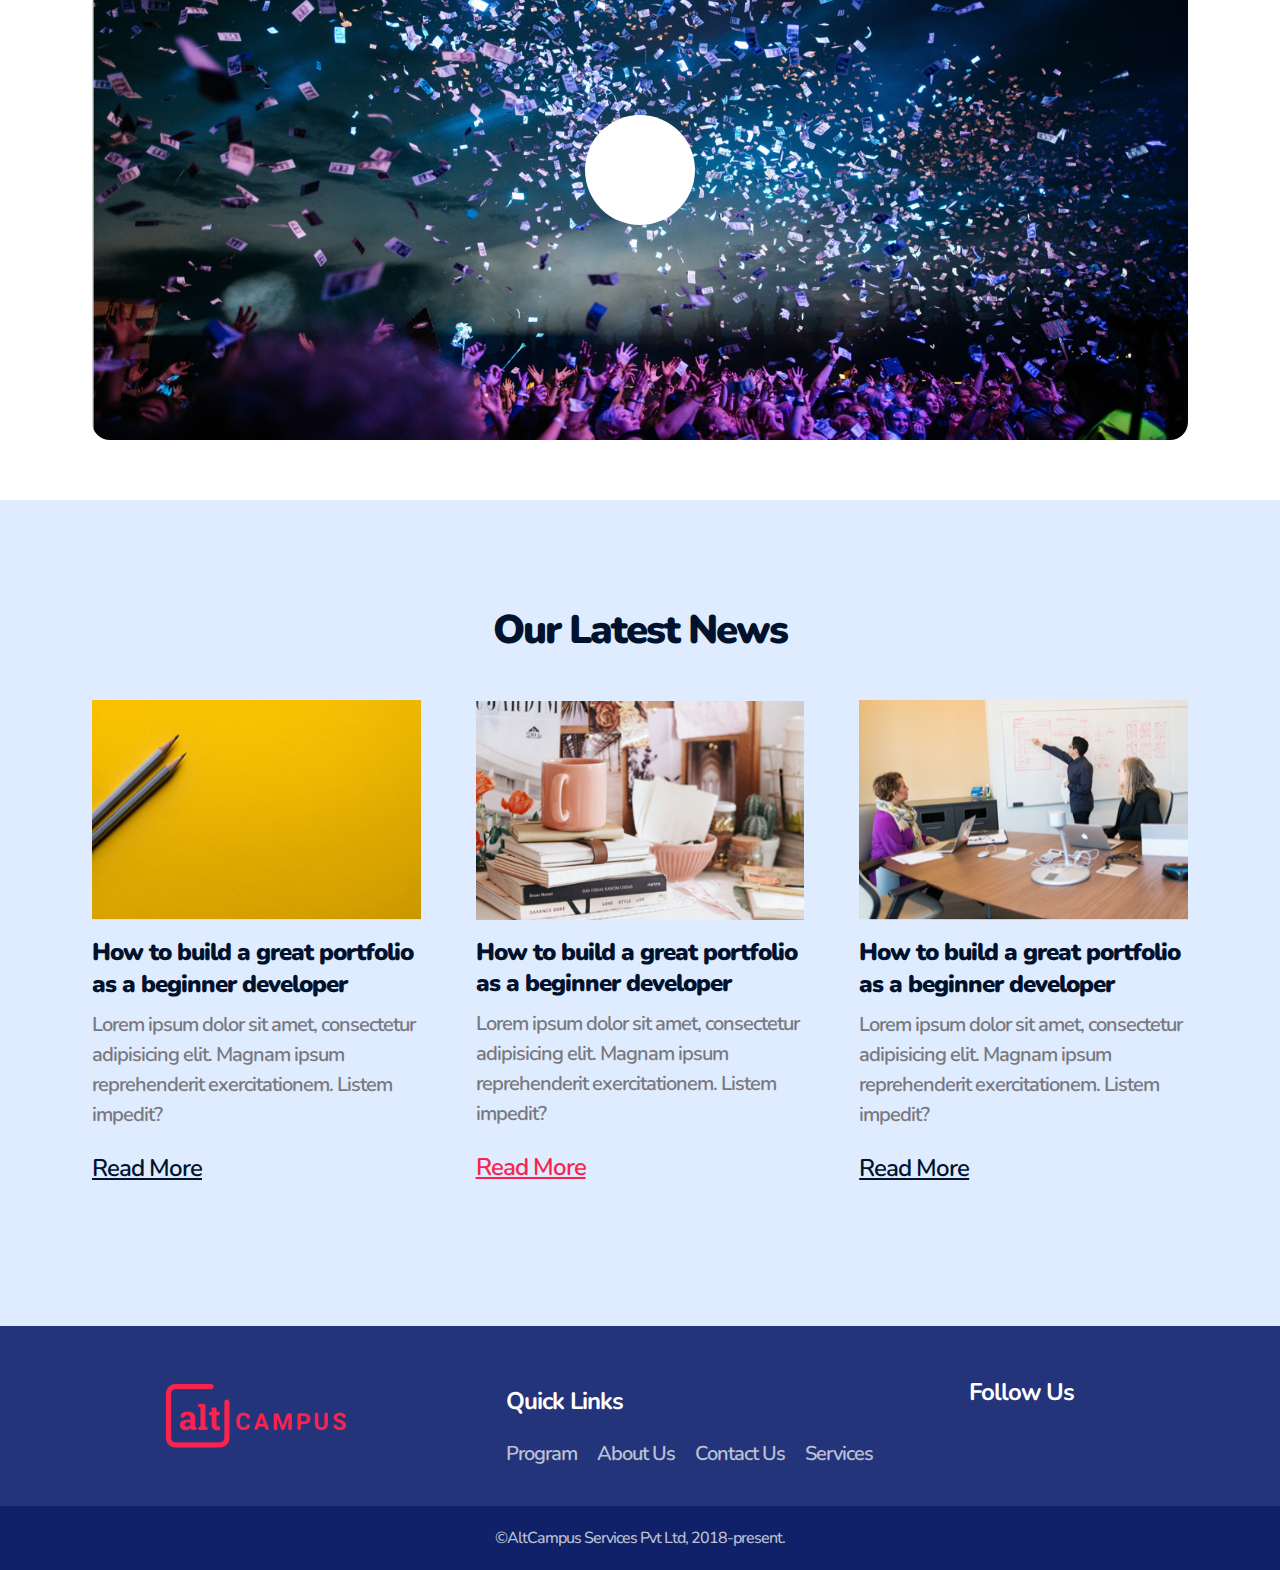
==== commit d23b2332: "v3" ====
--- a/block-BHaacn/index.html
+++ b/block-BHaacn/index.html
@@ -18,16 +18,22 @@
 </head>
 <body>
     <header class="header">
-        <nav class="container flex justify-btwn item-center">
-            <a class="logo" href="#">Alt Events</a>
-            <ul class="menu flex item-center">
-                <li><a href="#">home</a></li>
-                <li><a href="#">about</a></li>
-                <li><a href="#">services</a></li>
-                <li><a href="#">contact</a></li>
-                <li class="padright0"><a class="btn" href="#">join us</a></li>
-            </ul>
-        </nav>        
+        <div class="container flex justify-btwn item-center">
+            <a class="logo mobi-flex" href="#">Alt Events</a>
+            <label class="bars" for="toggle">
+                <i class="fas fa-ellipsis-h"></i>
+            </label>
+            <input id="toggle" type="checkbox">
+            <nav class="nav">
+                <ul class="menu flex item-center flex-col">
+                    <li><a href="#">home</a></li>
+                    <li><a href="#about">about</a></li>
+                    <li><a href="#services">services</a></li>
+                    <li><a href="#contact">contact</a></li>
+                    <li class="padright0"><a class="btn" href="#">join us</a></li>
+                </ul>
+            </nav>            
+        </div>
     </header>
     <main>
         <!-- Banner -->
@@ -45,7 +51,7 @@
             </article>
         </section>
         <!-- About -->
-        <section class="about space60">
+        <section id="about" class="about space60">
             <article class="container flex item-center justify-btwn wrap">
                 <div class="flex40 mobi-flex">
                     <img class="width100" src="root/media/about.png" alt="About">
@@ -58,7 +64,7 @@
             </article>
         </section>
         <!-- Join -->
-        <section class="join space60">
+        <section id="program" class="join space60">
             <div class="container">
                 <h2 class="heading center">Why You Should Join</h2>
                 <div class="flex justify-btwn item-center wrap space60">
@@ -158,7 +164,7 @@
             </div>
         </section>
         <!-- Call to Action -->
-        <section class="cta space60">
+        <section id="services" class="cta space60">
             <div class="container flex justify-btwn item-center wrap">
                 <div class="box flex20 mobi-flex center">
                     <img src="root/media/speaker.png" alt="Speaker">
@@ -233,7 +239,7 @@
         </section>
     </main>
     <!-- Footer -->
-    <footer class="footer">
+    <footer id="contact" class="footer">
         <!-- Footer Nav -->
         <section class="footer-nav">
             <div class="container flex item-center justify-btwn wrap">
@@ -244,11 +250,11 @@
                 </div>
                 <nav class="mobi-flex footer-menu">
                     <h3>Quick Links</h3>
-                    <ul class="flex item-center">
-                        <li><a class="padleft0" href="#">Program</a></li>
-                        <li><a href="#">About Us</a></li>
-                        <li><a href="#">Contact Us</a></li>
-                        <li><a href="#">Services</a></li>
+                    <ul class="flex flex-center">
+                        <li><a class="padleft0" href="#program">Program</a></li>
+                        <li><a href="#about">About Us</a></li>
+                        <li><a href="#contact">Contact Us</a></li>
+                        <li><a href="#services">Services</a></li>
                     </ul>
                 </nav>
                 <nav class="flex20 social mobi-flex">
--- a/block-BHaacn/root/css/style.css
+++ b/block-BHaacn/root/css/style.css
@@ -71,6 +71,7 @@
 
 html {
     font-size: 10px;
+    scroll-behavior: smooth;
 }
 
 body {
@@ -114,10 +115,6 @@
     align-items: center;
 }
 
-.flex-col{
-    flex-direction: column;
-}
-
 .flex60 {
     flex: 0 1 60%;
 }
@@ -202,7 +199,7 @@
 }
 
 h2 {
-    font-size: 5.2rem;
+    font-size: 4rem;
     letter-spacing: -2px;
 }
 
@@ -278,6 +275,11 @@
 
 
 /* BANNER */
+
+
+#toggle, .bars {
+    display: none;
+}
 
 .banner {
     background: linear-gradient(rgba(53,37,171,0.8), rgba(53,37,171,0.8)), url(../media/banner.png) no-repeat center;
@@ -477,12 +479,23 @@
 }
 
 
+
+
+
+
+
+
 @media screen and (min-width: 769px) {
     .dnone {
         display: none;
     }    
 }
 
+
+
+
+
+
 @media screen and (max-width: 768px) {
 
     html {
@@ -491,13 +504,16 @@
 
     .container {
         max-width: 568px;
-        padding: 0 2.2rem;
     }
         
     .mobi-flex {
         flex: 0 1 100%;
         margin: 2.4rem 0;
     }
+
+    .flex-col {
+        flex-direction: column;
+    }
     
     .mabot0 {
         margin-bottom: -2rem !important;
@@ -515,8 +531,55 @@
 
     /* Header */
 
+    .nav {
+        display: none;
+        position: fixed;
+        top: 0;
+        bottom: 0;
+        left: 0;
+        right: 0;
+        width: 100%;
+        height: 100vh;
+        background: linear-gradient(rgba(171, 37, 37, 0.8), rgba(53,37,171,0.8)), url(../media/banner.png) no-repeat center;
+        background-size: cover;
+    }
+
     .header .menu {
-        display: none;
+        margin-top: 120px;
+    }
+
+    .header .menu a {
+        font-size: 3.2rem !important;
+        margin: 32px 0;
+    }
+
+    .header .menu .btn {
+        border-radius: 8px;
+    }
+
+
+    .header .nav li {
+        padding: 0 !important;
+        margin: 20px 0;
+    }
+
+    .bars {
+        display: inline-block;
+        position: relative;
+        z-index: 999;
+    }
+    #toggle:checked ~ .nav {
+        display: inline-block;
+    }
+
+    .header .logo {
+        position: relative;
+        z-index: 999;
+    }
+
+    .bars {
+        color: white;
+        font-size: 24px;
     }
 
     /* Banner */
@@ -580,7 +643,7 @@
 
     .container {
         max-width: 276px;
-        padding: 0 1.2rem;
+        padding: 0;
     }
     
     
